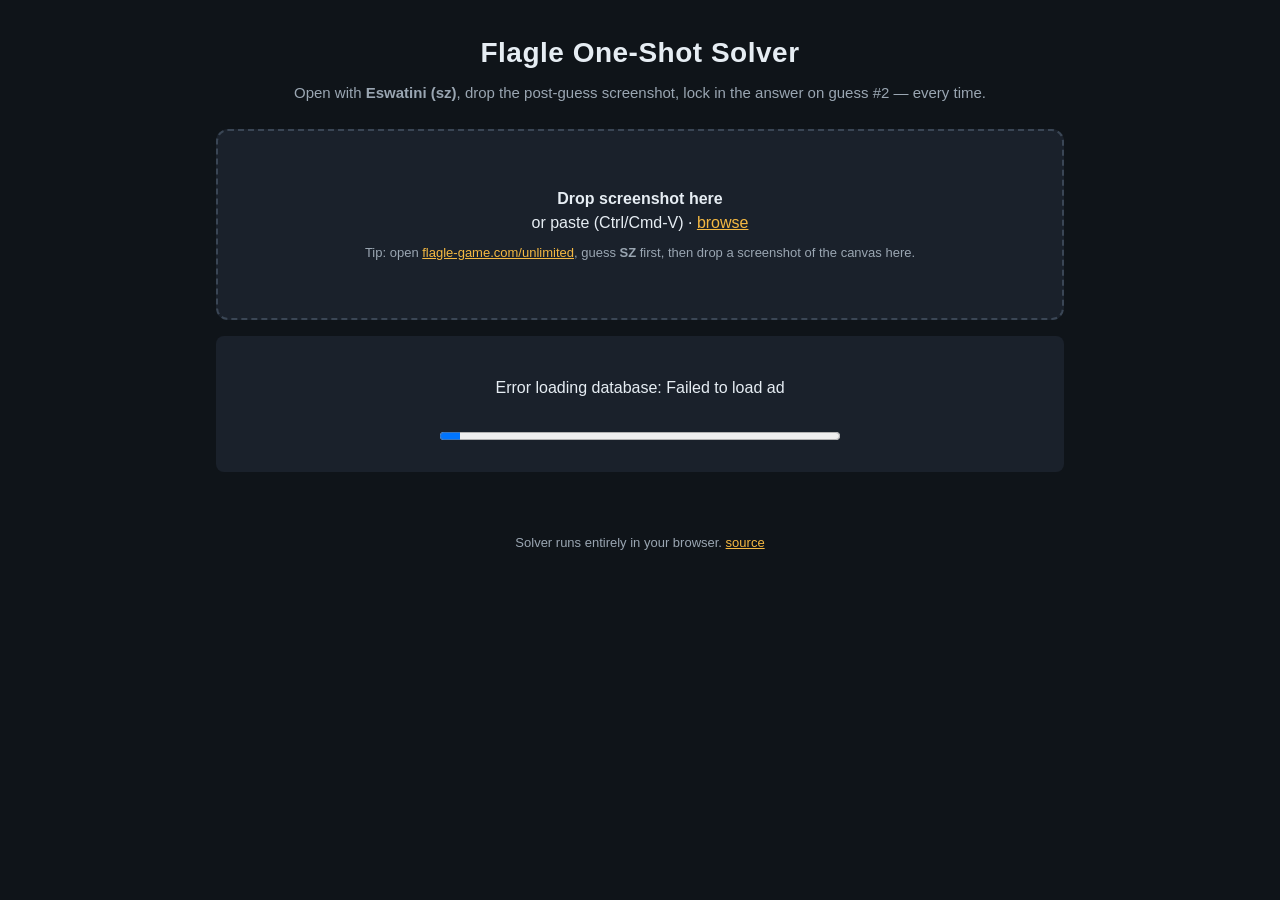
==== docs/index.html @ d4024d0f "init comit" ====
<!doctype html>
<html lang="en">
<head>
  <meta charset="utf-8">
  <meta name="viewport" content="width=device-width,initial-scale=1">
  <title>Flagle One-Shot Solver</title>
  <link rel="stylesheet" href="style.css">
</head>
<body>
  <header>
    <h1>Flagle One-Shot Solver</h1>
    <p class="tag">
      Open with <b>Eswatini (sz)</b>, drop the post-guess screenshot,
      lock in the answer on guess #2 — every time.
    </p>
  </header>

  <main>
    <section id="drop-zone" class="drop">
      <p>
        <b>Drop screenshot here</b><br>
        or paste (Ctrl/Cmd-V) &middot; <label class="file-btn">browse<input id="file" type="file" accept="image/*" hidden></label>
      </p>
      <p class="hint">Tip: open <a href="https://flagle-game.com/unlimited" target="_blank" rel="noopener">flagle-game.com/unlimited</a>, guess <b>SZ</b> first, then drop a screenshot of the canvas here.</p>
    </section>

    <section id="preview" class="hidden">
      <div class="preview-grid">
        <figure>
          <figcaption>Input (cropped to 400&times;267)</figcaption>
          <canvas id="input-canvas" width="400" height="267"></canvas>
        </figure>
        <figure>
          <figcaption>Best-fit reconstruction</figcaption>
          <canvas id="recon-canvas" width="400" height="267"></canvas>
        </figure>
      </div>

      <div class="controls">
        <span>Mode:</span>
        <label><input type="radio" name="mode" value="reveal" checked> Reveal answer</label>
        <label><input type="radio" name="mode" value="helper"> Helper mode (progressive hints)</label>
      </div>
    </section>

    <section id="result" class="hidden"></section>

    <section id="loading" class="loading hidden">
      <p id="loading-msg">Loading flag database&hellip;</p>
      <progress id="loading-bar" max="100" value="0"></progress>
    </section>
  </main>

  <footer>
    <p>Solver runs entirely in your browser. <a href="https://github.com/NagusameCS/WINTW" target="_blank" rel="noopener">source</a></p>
  </footer>

  <script src="app.js"></script>
</body>
</html>
---- docs/style.css ----
* { box-sizing: border-box; }
html, body { margin: 0; padding: 0; }
body {
  font-family: -apple-system, BlinkMacSystemFont, "Segoe UI", Roboto, sans-serif;
  background: #0f1419;
  color: #e6edf3;
  min-height: 100vh;
  line-height: 1.5;
}
a { color: #f5b942; }
.hidden { display: none !important; }

header {
  text-align: center;
  padding: 32px 16px 8px;
  max-width: 880px;
  margin: 0 auto;
}
header h1 {
  margin: 0 0 8px;
  font-size: 28px;
  letter-spacing: 0.5px;
}
header .tag { color: #9aa6b2; margin: 0; font-size: 15px; }

main {
  max-width: 880px;
  margin: 0 auto;
  padding: 16px;
}

/* drop zone */
.drop {
  border: 2px dashed #3a4655;
  border-radius: 12px;
  padding: 48px 24px;
  text-align: center;
  background: #1a212b;
  transition: all 0.15s ease;
  cursor: pointer;
}
.drop.dragover {
  border-color: #f5b942;
  background: #232c39;
}
.drop p { margin: 8px 0; }
.drop .hint { color: #9aa6b2; font-size: 13px; }
.file-btn {
  color: #f5b942;
  cursor: pointer;
  text-decoration: underline;
}

/* preview grid */
.preview-grid {
  display: grid;
  grid-template-columns: 1fr 1fr;
  gap: 16px;
  margin-top: 24px;
}
.preview-grid figure { margin: 0; }
.preview-grid figcaption {
  font-size: 12px;
  color: #9aa6b2;
  text-transform: uppercase;
  letter-spacing: 1px;
  margin-bottom: 4px;
}
.preview-grid canvas {
  width: 100%;
  height: auto;
  background: #000;
  border-radius: 6px;
  image-rendering: pixelated;
}

/* controls */
.controls {
  margin: 16px 0;
  padding: 12px;
  background: #1a212b;
  border-radius: 8px;
  display: flex;
  gap: 16px;
  align-items: center;
  flex-wrap: wrap;
}
.controls label { cursor: pointer; }

/* result panel */
#result {
  margin-top: 16px;
  padding: 24px;
  background: #1a212b;
  border-radius: 12px;
}
#result h2 { margin-top: 0; }

.flag-row {
  display: flex;
  align-items: center;
  gap: 16px;
  margin: 16px 0;
}
.flag-row img {
  width: 120px;
  height: 80px;
  object-fit: cover;
  border-radius: 4px;
  background: #000;
}
.flag-row .info { flex: 1; }
.flag-row .name {
  font-size: 24px;
  font-weight: 600;
  margin: 0;
}
.flag-row .sub { color: #9aa6b2; font-size: 14px; margin: 4px 0 0; }

.confidence {
  font-size: 12px;
  color: #9aa6b2;
  margin-top: 8px;
}
.confidence.low { color: #ff6b6b; }
.confidence.high { color: #43d17a; }

/* helper-mode hints */
.hint-step {
  padding: 16px;
  background: #232c39;
  border-radius: 8px;
  margin: 12px 0;
  border-left: 4px solid #f5b942;
}
.hint-step h3 { margin: 0 0 8px; font-size: 14px; text-transform: uppercase; letter-spacing: 1px; color: #9aa6b2; }
.hint-step .value { font-size: 20px; font-weight: 600; }

.country-grid {
  display: grid;
  grid-template-columns: repeat(auto-fill, minmax(140px, 1fr));
  gap: 8px;
  margin-top: 12px;
}
.country-btn {
  background: #2d3848;
  border: 1px solid #3a4655;
  color: #e6edf3;
  padding: 8px 12px;
  border-radius: 6px;
  cursor: pointer;
  font-size: 13px;
  text-align: left;
  transition: all 0.1s;
  display: flex;
  align-items: center;
  gap: 8px;
}
.country-btn:hover { background: #3a4655; border-color: #f5b942; }
.country-btn.wrong { background: #4a1f1f; border-color: #ff6b6b; opacity: 0.5; cursor: not-allowed; }
.country-btn.correct { background: #1f4a2c; border-color: #43d17a; }
.country-btn img { width: 24px; height: 16px; object-fit: cover; border-radius: 2px; }

.btn {
  background: #f5b942;
  color: #0f1419;
  border: none;
  padding: 10px 18px;
  border-radius: 6px;
  font-weight: 600;
  cursor: pointer;
  font-size: 14px;
  margin-top: 12px;
}
.btn:hover { background: #ffc961; }
.btn.secondary { background: #2d3848; color: #e6edf3; }

/* loading */
.loading {
  padding: 24px;
  text-align: center;
  background: #1a212b;
  border-radius: 8px;
  margin-top: 16px;
}
.loading progress {
  width: 100%;
  max-width: 400px;
  margin-top: 12px;
}

/* continent badge */
.continent-badge {
  display: inline-block;
  padding: 4px 10px;
  background: #2d3848;
  border-radius: 4px;
  font-size: 12px;
  text-transform: uppercase;
  letter-spacing: 1px;
  color: #f5b942;
  margin-right: 8px;
}

footer {
  text-align: center;
  padding: 32px 16px;
  color: #9aa6b2;
  font-size: 13px;
}
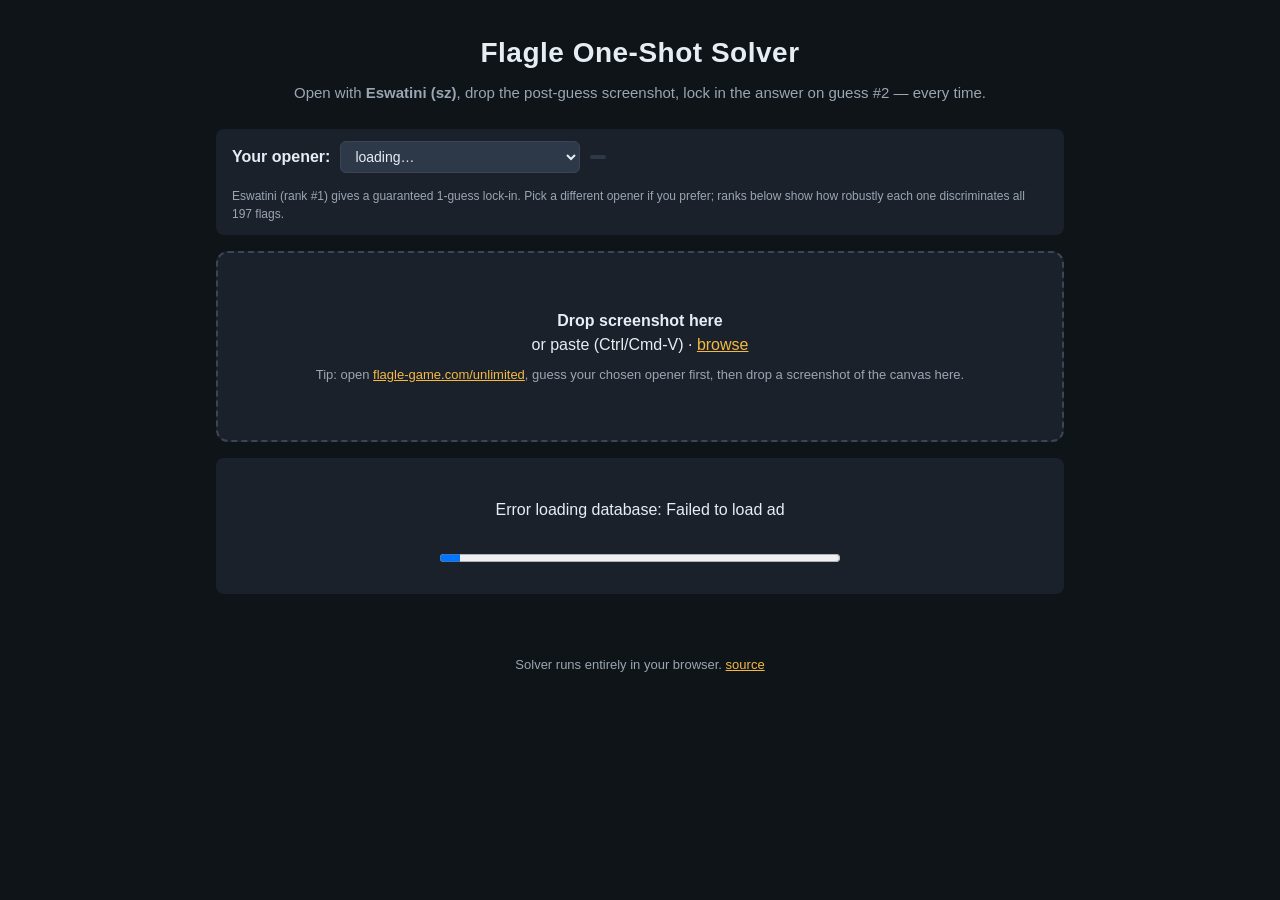
==== commit 551f5178: "feat: opener picker with ranked dropdown of all 197 candidates" ====
--- a/docs/index.html
+++ b/docs/index.html
@@ -16,12 +16,23 @@
   </header>
 
   <main>
+    <section id="opener-picker" class="opener-picker">
+      <label for="opener-select"><b>Your opener:</b></label>
+      <select id="opener-select"><option>loading…</option></select>
+      <span id="opener-rank" class="opener-rank"></span>
+      <p class="hint" id="opener-hint">
+        Eswatini (rank #1) gives a guaranteed 1-guess lock-in.
+        Pick a different opener if you prefer; ranks below show how
+        robustly each one discriminates all 197 flags.
+      </p>
+    </section>
+
     <section id="drop-zone" class="drop">
       <p>
         <b>Drop screenshot here</b><br>
         or paste (Ctrl/Cmd-V) &middot; <label class="file-btn">browse<input id="file" type="file" accept="image/*" hidden></label>
       </p>
-      <p class="hint">Tip: open <a href="https://flagle-game.com/unlimited" target="_blank" rel="noopener">flagle-game.com/unlimited</a>, guess <b>SZ</b> first, then drop a screenshot of the canvas here.</p>
+      <p class="hint">Tip: open <a href="https://flagle-game.com/unlimited" target="_blank" rel="noopener">flagle-game.com/unlimited</a>, guess your chosen opener first, then drop a screenshot of the canvas here.</p>
     </section>
 
     <section id="preview" class="hidden">
--- a/docs/style.css
+++ b/docs/style.css
@@ -29,6 +29,41 @@
   padding: 16px;
 }
 
+/* opener picker */
+.opener-picker {
+  background: #1a212b;
+  border-radius: 8px;
+  padding: 12px 16px;
+  margin-bottom: 16px;
+  display: flex;
+  flex-wrap: wrap;
+  align-items: center;
+  gap: 10px;
+}
+.opener-picker select {
+  background: #2d3848;
+  color: #e6edf3;
+  border: 1px solid #3a4655;
+  border-radius: 6px;
+  padding: 6px 10px;
+  font-size: 14px;
+  min-width: 240px;
+}
+.opener-rank {
+  font-size: 13px;
+  padding: 2px 8px;
+  border-radius: 4px;
+  background: #2d3848;
+  color: #f5b942;
+}
+.opener-rank.bad { color: #ff6b6b; }
+.opener-picker .hint {
+  flex-basis: 100%;
+  font-size: 12px;
+  color: #9aa6b2;
+  margin: 4px 0 0;
+}
+
 /* drop zone */
 .drop {
   border: 2px dashed #3a4655;
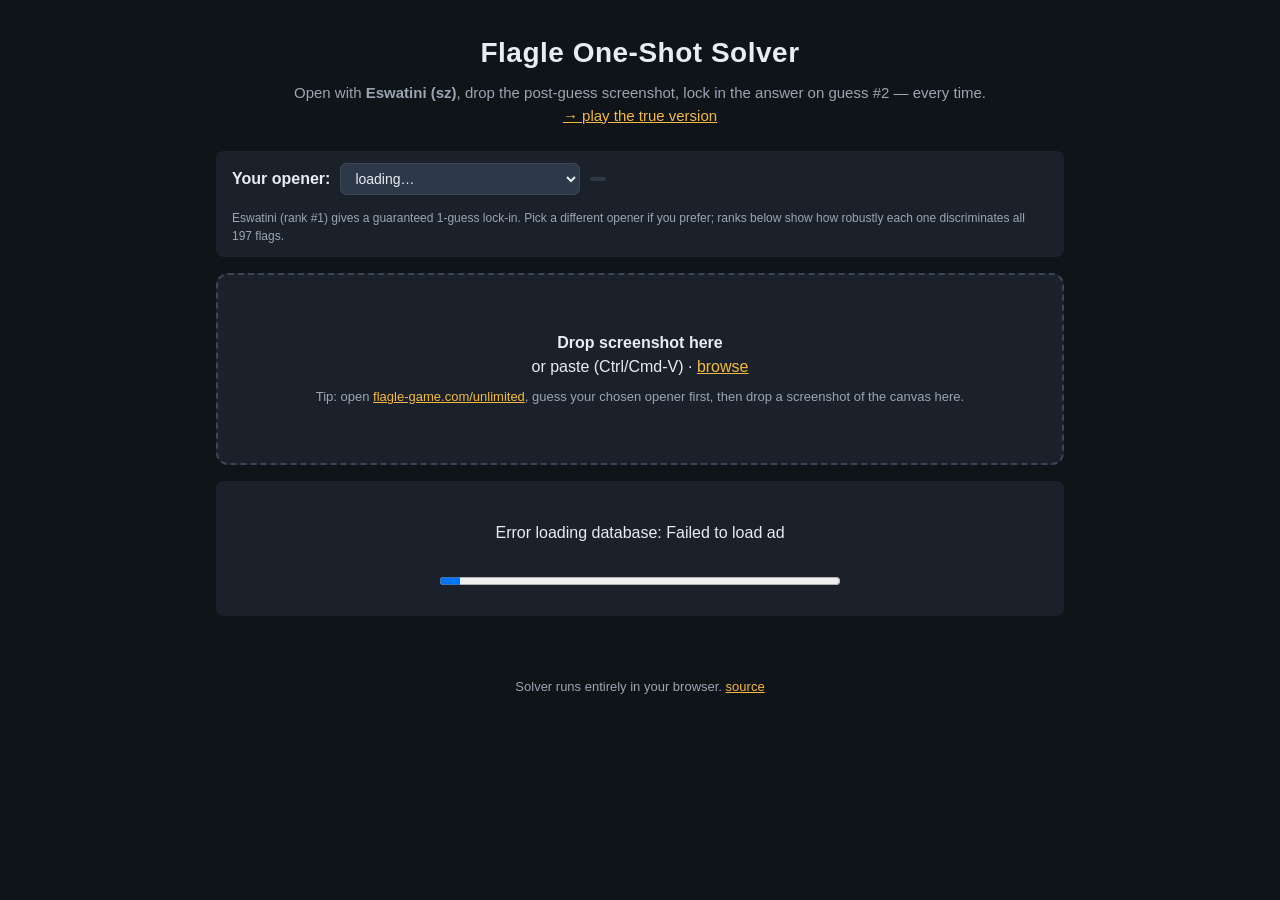
==== commit d5f63e88: "feat: playable true Flagle (no clipping, exact rules) at /play.html" ====
--- a/docs/index.html
+++ b/docs/index.html
@@ -13,6 +13,7 @@
       Open with <b>Eswatini (sz)</b>, drop the post-guess screenshot,
       lock in the answer on guess #2 — every time.
     </p>
+    <p class="tag"><a href="play.html">→ play the true version</a></p>
   </header>
 
   <main>
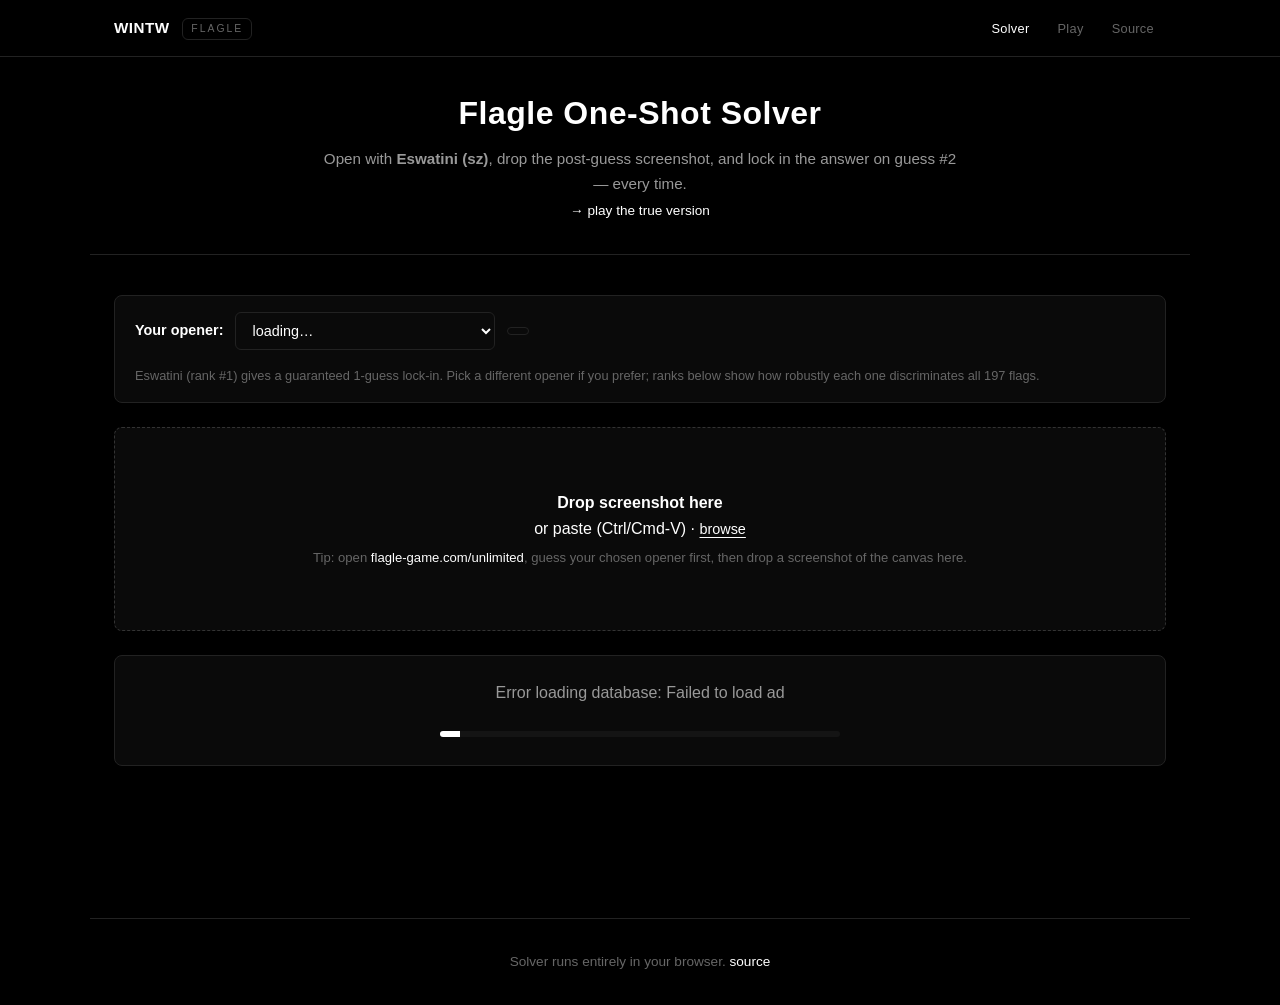
==== commit 9d2bc78b: "ui: monochrome redesign matching nagusamecs.github.io" ====
--- a/docs/index.html
+++ b/docs/index.html
@@ -7,11 +7,22 @@
   <link rel="stylesheet" href="style.css">
 </head>
 <body>
+  <nav class="topnav">
+    <div class="topnav-inner">
+      <a href="index.html" class="topnav-logo">WINTW <span class="tag-badge">Flagle</span></a>
+      <ul class="topnav-links">
+        <li><a href="index.html" class="active">Solver</a></li>
+        <li><a href="play.html">Play</a></li>
+        <li><a href="https://github.com/NagusameCS/WINTW" target="_blank" rel="noopener">Source</a></li>
+      </ul>
+    </div>
+  </nav>
+
   <header>
     <h1>Flagle One-Shot Solver</h1>
     <p class="tag">
       Open with <b>Eswatini (sz)</b>, drop the post-guess screenshot,
-      lock in the answer on guess #2 — every time.
+      and lock in the answer on guess #2 — every time.
     </p>
     <p class="tag"><a href="play.html">→ play the true version</a></p>
   </header>
--- a/docs/style.css
+++ b/docs/style.css
@@ -1,245 +1,441 @@
-* { box-sizing: border-box; }
-html, body { margin: 0; padding: 0; }
+/* ===== RESET & BASE ===== */
+*, *::before, *::after { margin: 0; padding: 0; box-sizing: border-box; }
+
+:root {
+  --bg-primary: #000000;
+  --bg-secondary: #0a0a0a;
+  --bg-tertiary: #141414;
+  --bg-card: #0a0a0a;
+  --border: #222222;
+  --border-strong: #333333;
+  --text-primary: #ffffff;
+  --text-secondary: #999999;
+  --text-muted: #666666;
+  --accent: #ffffff;
+  --good: #6fb27a;
+  --warn: #d4a85e;
+  --bad:  #d4615e;
+  --radius: 8px;
+  --radius-sm: 6px;
+  --shadow: 0 4px 16px rgba(0,0,0,0.5);
+  --transition: 0.18s ease;
+}
+
+html { scroll-behavior: smooth; }
+
 body {
-  font-family: -apple-system, BlinkMacSystemFont, "Segoe UI", Roboto, sans-serif;
-  background: #0f1419;
-  color: #e6edf3;
+  font-family: -apple-system, BlinkMacSystemFont, 'Segoe UI', Helvetica, Arial, sans-serif;
+  background: var(--bg-primary);
+  color: var(--text-primary);
+  line-height: 1.6;
   min-height: 100vh;
-  line-height: 1.5;
-}
-a { color: #f5b942; }
+  overflow-x: hidden;
+}
+
+a { color: var(--text-primary); text-decoration: none; transition: opacity var(--transition); }
+a:hover { opacity: 0.7; }
+
+code, .mono {
+  font-family: ui-monospace, SFMono-Regular, "SF Mono", Menlo, Consolas, monospace;
+  font-size: 0.85em;
+  background: var(--bg-tertiary);
+  border: 1px solid var(--border);
+  padding: 1px 6px;
+  border-radius: var(--radius-sm);
+}
+
 .hidden { display: none !important; }
+
+/* ===== LAYOUT ===== */
+header, main, footer { max-width: 1100px; margin: 0 auto; }
+header, main { padding: 0 24px; }
 
 header {
   text-align: center;
-  padding: 32px 16px 8px;
-  max-width: 880px;
+  padding-top: 88px;
+  padding-bottom: 32px;
+  border-bottom: 1px solid var(--border);
+  margin-bottom: 40px;
+}
+header h1 {
+  font-size: 2rem;
+  font-weight: 700;
+  letter-spacing: 0.5px;
+  margin-bottom: 0.5rem;
+}
+header .tag {
+  color: var(--text-secondary);
+  font-size: 0.95rem;
+  max-width: 640px;
   margin: 0 auto;
 }
-header h1 {
-  margin: 0 0 8px;
-  font-size: 28px;
+header .tag + .tag { margin-top: 0.25rem; font-size: 0.85rem; }
+
+main { padding-bottom: 64px; }
+
+footer {
+  border-top: 1px solid var(--border);
+  margin-top: 64px;
+  padding: 32px 24px;
+  text-align: center;
+  color: var(--text-muted);
+  font-size: 0.85rem;
+}
+
+.tag-badge {
+  display: inline-block;
+  font-size: 0.65rem;
+  font-weight: 500;
+  letter-spacing: 2px;
+  text-transform: uppercase;
+  color: var(--text-muted);
+  border: 1px solid var(--border);
+  padding: 2px 8px;
+  border-radius: var(--radius-sm);
+  vertical-align: middle;
+  margin-left: 0.5rem;
+}
+
+/* ===== TOP NAV ===== */
+.topnav {
+  position: fixed;
+  top: 0; left: 0; right: 0;
+  z-index: 1000;
+  background: rgba(0, 0, 0, 0.92);
+  backdrop-filter: blur(8px);
+  -webkit-backdrop-filter: blur(8px);
+  border-bottom: 1px solid var(--border);
+}
+.topnav-inner {
+  max-width: 1100px;
+  margin: 0 auto;
+  padding: 0 24px;
+  height: 56px;
+  display: flex;
+  align-items: center;
+  justify-content: space-between;
+}
+.topnav-logo {
+  font-weight: 600;
+  font-size: 0.95rem;
   letter-spacing: 0.5px;
 }
-header .tag { color: #9aa6b2; margin: 0; font-size: 15px; }
-
-main {
-  max-width: 880px;
-  margin: 0 auto;
-  padding: 16px;
-}
-
-/* opener picker */
+.topnav-links {
+  display: flex;
+  gap: 4px;
+  list-style: none;
+}
+.topnav-links a {
+  color: var(--text-muted);
+  padding: 6px 12px;
+  border-radius: var(--radius-sm);
+  font-size: 0.8rem;
+  letter-spacing: 0.3px;
+  transition: color var(--transition);
+}
+.topnav-links a:hover, .topnav-links a.active {
+  color: var(--text-primary);
+  opacity: 1;
+}
+
+/* ===== BUTTONS ===== */
+.btn {
+  display: inline-flex;
+  align-items: center;
+  justify-content: center;
+  gap: 8px;
+  padding: 9px 18px;
+  border-radius: var(--radius-sm);
+  font-size: 0.85rem;
+  font-weight: 500;
+  font-family: inherit;
+  background: var(--text-primary);
+  color: var(--bg-primary);
+  border: 1px solid var(--text-primary);
+  cursor: pointer;
+  transition: all var(--transition);
+  text-decoration: none;
+}
+.btn:hover { background: transparent; color: var(--text-primary); opacity: 1; }
+.btn:disabled { opacity: 0.4; cursor: not-allowed; }
+.btn:disabled:hover { background: var(--text-primary); color: var(--bg-primary); opacity: 0.4; }
+
+.btn.secondary, .btn-secondary {
+  background: transparent;
+  color: var(--text-primary);
+  border-color: var(--border);
+}
+.btn.secondary:hover, .btn-secondary:hover {
+  border-color: var(--text-primary);
+}
+.btn.tiny {
+  padding: 4px 10px;
+  font-size: 0.75rem;
+  letter-spacing: 0.3px;
+}
+
+/* ===== INPUTS ===== */
+input[type="text"], input[type="number"], select, textarea {
+  background: var(--bg-secondary);
+  border: 1px solid var(--border);
+  color: var(--text-primary);
+  font-family: inherit;
+  font-size: 0.9rem;
+  padding: 9px 12px;
+  border-radius: var(--radius-sm);
+  outline: none;
+  transition: border-color var(--transition);
+}
+input[type="text"]:focus,
+input[type="number"]:focus,
+select:focus,
+textarea:focus { border-color: var(--text-primary); }
+
+input[type="checkbox"] { accent-color: var(--text-primary); }
+
+label { color: var(--text-secondary); font-size: 0.9rem; }
+label b { color: var(--text-primary); font-weight: 600; }
+
+progress {
+  width: 100%; max-width: 400px; height: 6px;
+  border: 0; border-radius: 3px; overflow: hidden;
+  background: var(--bg-tertiary);
+}
+progress::-webkit-progress-bar { background: var(--bg-tertiary); }
+progress::-webkit-progress-value { background: var(--text-primary); }
+progress::-moz-progress-bar { background: var(--text-primary); }
+
+/* ===== CARDS / SECTIONS ===== */
+.card,
+.opener-picker,
+.drop,
+.controls,
+#result,
+#loading,
+.loading,
+.settings details,
+.game-shell,
+.pvp-panel,
+.timed-panel,
+.chain-panel,
+.modal-body {
+  background: var(--bg-card);
+  border: 1px solid var(--border);
+  border-radius: var(--radius);
+}
+
+section { margin-bottom: 24px; }
+
+.section-title {
+  font-weight: 600;
+  text-transform: uppercase;
+  letter-spacing: 2px;
+  font-size: 0.78rem;
+  color: var(--text-muted);
+  margin-bottom: 1rem;
+}
+
+/* ===== OPENER PICKER ===== */
 .opener-picker {
-  background: #1a212b;
-  border-radius: 8px;
-  padding: 12px 16px;
-  margin-bottom: 16px;
+  padding: 16px 20px;
   display: flex;
   flex-wrap: wrap;
   align-items: center;
-  gap: 10px;
-}
-.opener-picker select {
-  background: #2d3848;
-  color: #e6edf3;
-  border: 1px solid #3a4655;
-  border-radius: 6px;
-  padding: 6px 10px;
-  font-size: 14px;
-  min-width: 240px;
-}
+  gap: 12px;
+}
+.opener-picker select { min-width: 260px; }
 .opener-rank {
-  font-size: 13px;
-  padding: 2px 8px;
-  border-radius: 4px;
-  background: #2d3848;
-  color: #f5b942;
-}
-.opener-rank.bad { color: #ff6b6b; }
+  font-size: 0.72rem;
+  letter-spacing: 1px;
+  text-transform: uppercase;
+  padding: 3px 10px;
+  border-radius: var(--radius-sm);
+  border: 1px solid var(--border);
+  color: var(--text-secondary);
+}
+.opener-rank.bad { color: var(--bad); border-color: rgba(212,97,94,0.35); }
 .opener-picker .hint {
   flex-basis: 100%;
-  font-size: 12px;
-  color: #9aa6b2;
+  font-size: 0.8rem;
+  color: var(--text-muted);
   margin: 4px 0 0;
 }
 
-/* drop zone */
+/* ===== DROP ZONE ===== */
 .drop {
-  border: 2px dashed #3a4655;
-  border-radius: 12px;
-  padding: 48px 24px;
+  border: 1px dashed var(--border-strong);
+  padding: 56px 24px;
   text-align: center;
-  background: #1a212b;
-  transition: all 0.15s ease;
   cursor: pointer;
+  transition: border-color var(--transition), background var(--transition);
 }
 .drop.dragover {
-  border-color: #f5b942;
-  background: #232c39;
-}
-.drop p { margin: 8px 0; }
-.drop .hint { color: #9aa6b2; font-size: 13px; }
+  border-color: var(--text-primary);
+  background: var(--bg-secondary);
+}
+.drop p { margin: 6px 0; }
+.drop .hint { color: var(--text-muted); font-size: 0.82rem; }
 .file-btn {
-  color: #f5b942;
+  color: var(--text-primary);
   cursor: pointer;
   text-decoration: underline;
-}
-
-/* preview grid */
+  text-underline-offset: 3px;
+}
+
+/* ===== PREVIEW GRID ===== */
 .preview-grid {
   display: grid;
   grid-template-columns: 1fr 1fr;
   gap: 16px;
-  margin-top: 24px;
+  margin-top: 16px;
 }
 .preview-grid figure { margin: 0; }
 .preview-grid figcaption {
-  font-size: 12px;
-  color: #9aa6b2;
-  text-transform: uppercase;
-  letter-spacing: 1px;
-  margin-bottom: 4px;
+  font-size: 0.7rem;
+  color: var(--text-muted);
+  text-transform: uppercase;
+  letter-spacing: 1.5px;
+  margin-bottom: 6px;
 }
 .preview-grid canvas {
-  width: 100%;
-  height: auto;
+  width: 100%; height: auto;
   background: #000;
-  border-radius: 6px;
+  border: 1px solid var(--border);
+  border-radius: var(--radius-sm);
   image-rendering: pixelated;
 }
 
-/* controls */
+/* ===== CONTROLS ===== */
 .controls {
   margin: 16px 0;
+  padding: 14px 18px;
+  display: flex;
+  gap: 18px;
+  align-items: center;
+  flex-wrap: wrap;
+}
+.controls > span {
+  font-size: 0.75rem;
+  text-transform: uppercase;
+  letter-spacing: 1.5px;
+  color: var(--text-muted);
+}
+.controls label { cursor: pointer; }
+
+/* ===== RESULT PANEL ===== */
+#result { padding: 24px; }
+#result h2 {
+  font-size: 1rem;
+  font-weight: 600;
+  text-transform: uppercase;
+  letter-spacing: 1.5px;
+  color: var(--text-secondary);
+  margin-bottom: 16px;
+}
+.flag-row {
+  display: flex;
+  align-items: center;
+  gap: 16px;
+  margin: 12px 0;
   padding: 12px;
-  background: #1a212b;
-  border-radius: 8px;
-  display: flex;
-  gap: 16px;
-  align-items: center;
-  flex-wrap: wrap;
-}
-.controls label { cursor: pointer; }
-
-/* result panel */
-#result {
-  margin-top: 16px;
-  padding: 24px;
-  background: #1a212b;
-  border-radius: 12px;
-}
-#result h2 { margin-top: 0; }
-
-.flag-row {
-  display: flex;
-  align-items: center;
-  gap: 16px;
-  margin: 16px 0;
+  border: 1px solid var(--border);
+  border-radius: var(--radius-sm);
+  background: var(--bg-secondary);
 }
 .flag-row img {
-  width: 120px;
-  height: 80px;
+  width: 96px; height: 64px;
   object-fit: cover;
-  border-radius: 4px;
+  border-radius: var(--radius-sm);
   background: #000;
+  border: 1px solid var(--border);
 }
 .flag-row .info { flex: 1; }
-.flag-row .name {
-  font-size: 24px;
-  font-weight: 600;
-  margin: 0;
-}
-.flag-row .sub { color: #9aa6b2; font-size: 14px; margin: 4px 0 0; }
-
-.confidence {
-  font-size: 12px;
-  color: #9aa6b2;
-  margin-top: 8px;
-}
-.confidence.low { color: #ff6b6b; }
-.confidence.high { color: #43d17a; }
+.flag-row .name { font-size: 1.25rem; font-weight: 600; margin: 0; }
+.flag-row .sub { color: var(--text-secondary); font-size: 0.85rem; margin-top: 2px; }
+.confidence { font-size: 0.78rem; color: var(--text-muted); margin-top: 8px; }
+.confidence.low  { color: var(--bad); }
+.confidence.high { color: var(--good); }
 
 /* helper-mode hints */
 .hint-step {
-  padding: 16px;
-  background: #232c39;
-  border-radius: 8px;
-  margin: 12px 0;
-  border-left: 4px solid #f5b942;
-}
-.hint-step h3 { margin: 0 0 8px; font-size: 14px; text-transform: uppercase; letter-spacing: 1px; color: #9aa6b2; }
-.hint-step .value { font-size: 20px; font-weight: 600; }
+  padding: 14px 16px;
+  background: var(--bg-secondary);
+  border: 1px solid var(--border);
+  border-left: 2px solid var(--text-primary);
+  border-radius: var(--radius-sm);
+  margin: 10px 0;
+}
+.hint-step h3 {
+  margin: 0 0 6px;
+  font-size: 0.7rem;
+  text-transform: uppercase;
+  letter-spacing: 1.5px;
+  color: var(--text-muted);
+  font-weight: 600;
+}
+.hint-step .value { font-size: 1.15rem; font-weight: 600; }
 
 .country-grid {
   display: grid;
-  grid-template-columns: repeat(auto-fill, minmax(140px, 1fr));
+  grid-template-columns: repeat(auto-fill, minmax(150px, 1fr));
+  gap: 6px;
+  margin-top: 10px;
+}
+.country-btn {
+  background: var(--bg-tertiary);
+  border: 1px solid var(--border);
+  color: var(--text-primary);
+  padding: 7px 10px;
+  border-radius: var(--radius-sm);
+  cursor: pointer;
+  font-size: 0.82rem;
+  text-align: left;
+  transition: all var(--transition);
+  display: flex;
+  align-items: center;
   gap: 8px;
-  margin-top: 12px;
-}
-.country-btn {
-  background: #2d3848;
-  border: 1px solid #3a4655;
-  color: #e6edf3;
-  padding: 8px 12px;
-  border-radius: 6px;
-  cursor: pointer;
-  font-size: 13px;
-  text-align: left;
-  transition: all 0.1s;
-  display: flex;
-  align-items: center;
-  gap: 8px;
-}
-.country-btn:hover { background: #3a4655; border-color: #f5b942; }
-.country-btn.wrong { background: #4a1f1f; border-color: #ff6b6b; opacity: 0.5; cursor: not-allowed; }
-.country-btn.correct { background: #1f4a2c; border-color: #43d17a; }
-.country-btn img { width: 24px; height: 16px; object-fit: cover; border-radius: 2px; }
-
-.btn {
-  background: #f5b942;
-  color: #0f1419;
-  border: none;
-  padding: 10px 18px;
-  border-radius: 6px;
-  font-weight: 600;
-  cursor: pointer;
-  font-size: 14px;
-  margin-top: 12px;
-}
-.btn:hover { background: #ffc961; }
-.btn.secondary { background: #2d3848; color: #e6edf3; }
-
-/* loading */
-.loading {
-  padding: 24px;
-  text-align: center;
-  background: #1a212b;
-  border-radius: 8px;
-  margin-top: 16px;
-}
-.loading progress {
-  width: 100%;
-  max-width: 400px;
-  margin-top: 12px;
-}
-
-/* continent badge */
+  font-family: inherit;
+}
+.country-btn:hover { border-color: var(--text-primary); }
+.country-btn.wrong {
+  border-color: rgba(212,97,94,0.3);
+  color: var(--text-muted);
+  opacity: 0.55;
+  cursor: not-allowed;
+}
+.country-btn.correct {
+  border-color: var(--good);
+  background: rgba(111,178,122,0.08);
+}
+.country-btn img {
+  width: 22px; height: 14px;
+  object-fit: cover;
+  border-radius: 2px;
+  border: 1px solid var(--border);
+}
+
+/* ===== LOADING ===== */
+.loading { padding: 24px; text-align: center; }
+.loading p { color: var(--text-secondary); margin-bottom: 10px; }
+
+/* ===== CONTINENT BADGE ===== */
 .continent-badge {
   display: inline-block;
-  padding: 4px 10px;
-  background: #2d3848;
-  border-radius: 4px;
-  font-size: 12px;
-  text-transform: uppercase;
-  letter-spacing: 1px;
-  color: #f5b942;
+  padding: 3px 10px;
+  background: transparent;
+  border: 1px solid var(--border);
+  border-radius: var(--radius-sm);
+  font-size: 0.7rem;
+  text-transform: uppercase;
+  letter-spacing: 1.5px;
+  color: var(--text-secondary);
   margin-right: 8px;
 }
 
-footer {
-  text-align: center;
-  padding: 32px 16px;
-  color: #9aa6b2;
-  font-size: 13px;
-}
+/* ===== RESPONSIVE ===== */
+@media (max-width: 720px) {
+  header h1 { font-size: 1.6rem; }
+  .preview-grid { grid-template-columns: 1fr; }
+  .topnav-inner { padding: 0 16px; }
+  header, main { padding-left: 16px; padding-right: 16px; }
+}
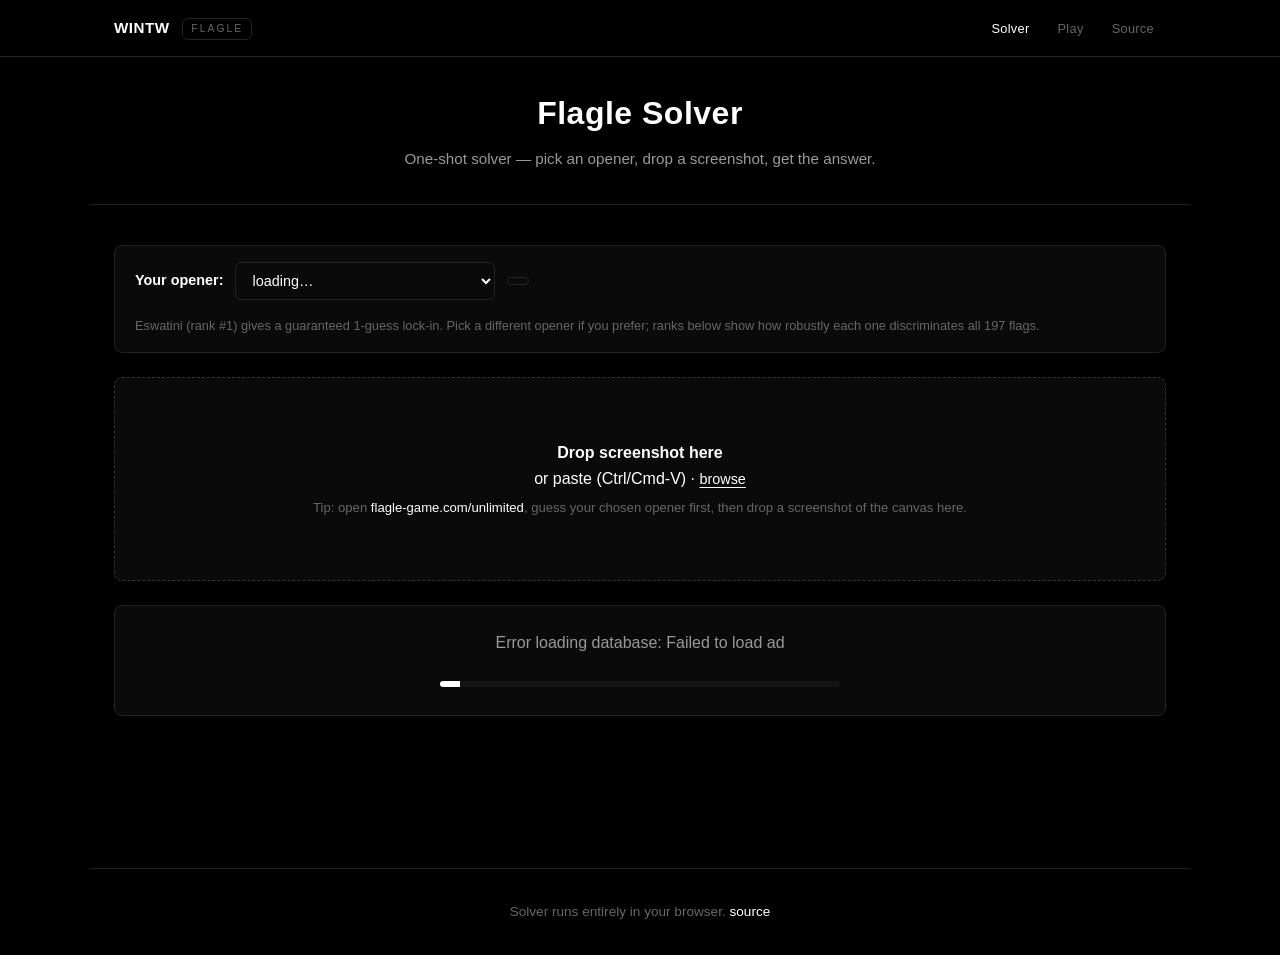
==== commit 7bbd3591: "ui: settings menu modal, Flagle-style autocomplete, drop taglines" ====
--- a/docs/index.html
+++ b/docs/index.html
@@ -19,12 +19,8 @@
   </nav>
 
   <header>
-    <h1>Flagle One-Shot Solver</h1>
-    <p class="tag">
-      Open with <b>Eswatini (sz)</b>, drop the post-guess screenshot,
-      and lock in the answer on guess #2 — every time.
-    </p>
-    <p class="tag"><a href="play.html">→ play the true version</a></p>
+    <h1>Flagle Solver</h1>
+    <p class="tag">One-shot solver — pick an opener, drop a screenshot, get the answer.</p>
   </header>
 
   <main>
--- a/docs/style.css
+++ b/docs/style.css
@@ -213,7 +213,6 @@
 #result,
 #loading,
 .loading,
-.settings details,
 .game-shell,
 .pvp-panel,
 .timed-panel,
